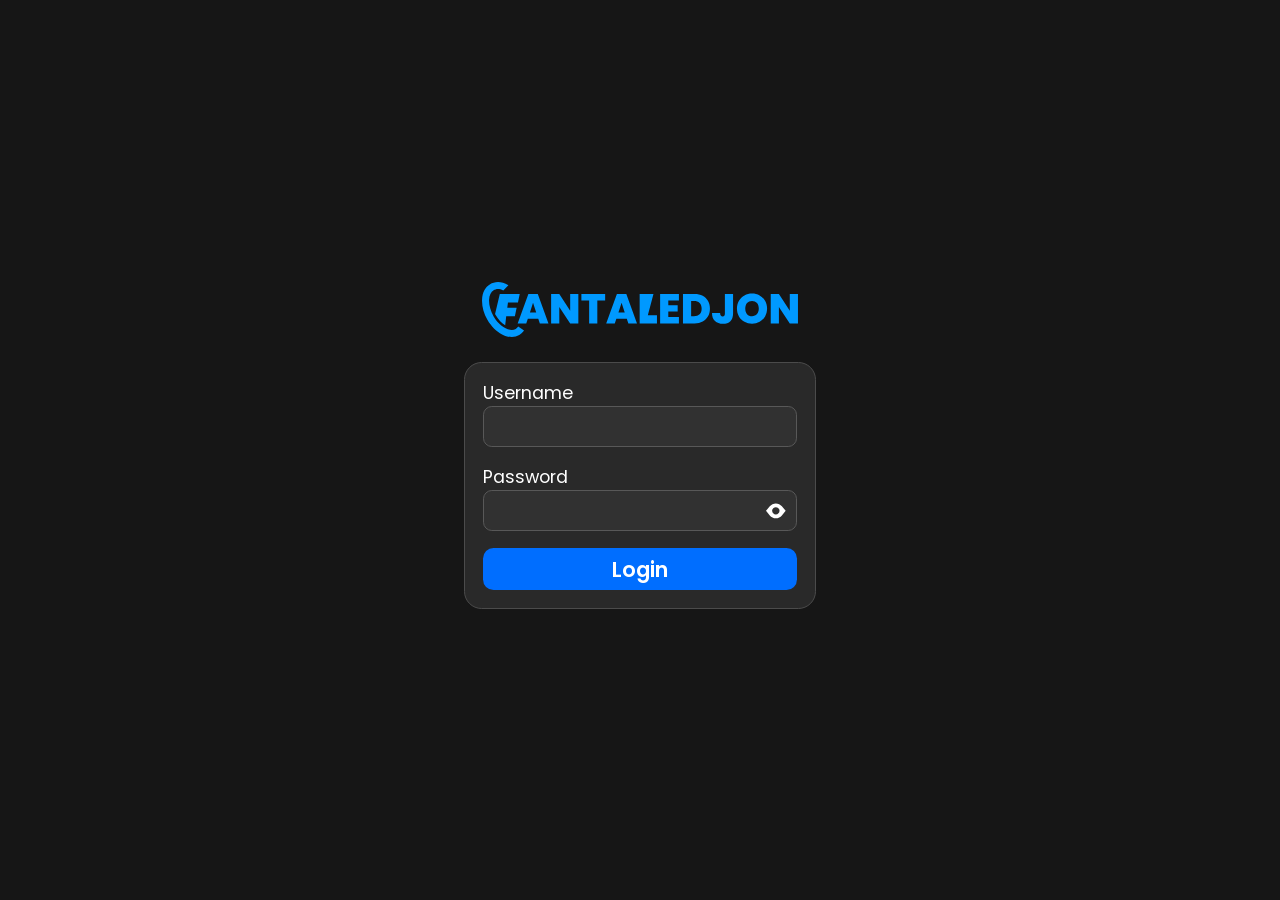
==== login/index.html @ 0699d18b "Add login page with authentication functionality" ====
<!DOCTYPE html>
<html lang="en">

<head>
    <meta charset="UTF-8">
    <meta name="viewport" content="width=device-width, initial-scale=1.0">
    <title>Ledjon</title>
    <link rel="preconnect" href="https://fonts.googleapis.com">
    <link rel="preconnect" href="https://fonts.gstatic.com" crossorigin>
    <link
        href="https://fonts.googleapis.com/css2?family=Poppins:ital,wght@0,100;0,200;0,300;0,400;0,500;0,600;0,700;0,800;0,900;1,100;1,200;1,300;1,400;1,500;1,600;1,700;1,800;1,900&display=swap"
        rel="stylesheet">
    <link href="/style.css" rel="stylesheet">
    <script>
        document.addEventListener("DOMContentLoaded", async () => {
            const supabaseUrl = "https://huylrrogzvynamyfyvaf.supabase.co/functions/v1/"
            const supabaseApiKey = "sb_publishable_AKQxiJ0muIg6Y3htF9D1gg_wyU1pYbV"


            const loginTokenCookie = await cookieStore.get("login_token")

            var token = null
            if (loginTokenCookie) {

                const user = await edgeFunction("get-user", "GET")

                if (user.error) {
                    cookieStore.delete("login_token")
                } else {
                    location = "/"
                }
                token = loginTokenCookie.value
            }


            async function edgeFunction(name, method, body, enableToken = true) {
                const response = await fetch(supabaseUrl + name, {
                    method,
                    body: JSON.stringify(body),
                    headers: {
                        apikey: supabaseApiKey,
                        ...enableToken && { token }
                    }
                })
                return response.json();
            }
            const showPasswordBtn = document.getElementById("password-show-btn")

            const showPasswordIcon = document.getElementById("password-noshow-icon")
            const hidePasswordIcon = document.getElementById("password-show-icon")

            const usernameInput = document.getElementById("username-input")
            const passwordInput = document.getElementById("password-input")

            const loginForm = document.getElementById("login-form")
            const loginButton = document.getElementById("login-button")

            const errorLabel = document.getElementById("error-label")

            var showPassword = false


            showPasswordBtn.addEventListener("click", () => {
                if (showPassword) {
                    hidePasswordIcon.style.display = ""
                    showPasswordIcon.style.display = "none"
                    passwordInput.type = "password"
                    showPassword = false
                } else {
                    hidePasswordIcon.style.display = "none"
                    showPasswordIcon.style.display = ""
                    passwordInput.type = "text"
                    showPassword = true
                }
            })


            function checkCredentials(soft) {
                const username = usernameInput.value.trim();
                const password = passwordInput.value;

                const usernameEmpty = username === "";
                const passwordEmpty = password === "";

                const usernameOk = username.length >= 4;
                const passwordOk = password.length >= 4;

                usernameInput.className = usernameOk ? "" : "error";
                passwordInput.className = passwordOk ? "" : "error";

                if (!soft) {
                    if (usernameEmpty && passwordEmpty) {
                        errorLabel.innerText = "Inserisci username e password";
                    } else if (usernameEmpty) {
                        errorLabel.innerText = "Inserisci lo username";
                    } else if (passwordEmpty) {
                        errorLabel.innerText = "Inserisci la password";
                    } else if (!usernameOk && !passwordOk) {
                        errorLabel.innerText = "Username e password non validi";
                    } else if (!usernameOk) {
                        errorLabel.innerText = "Username non valido";
                    } else if (!passwordOk) {
                        errorLabel.innerText = "Password non valida";
                    }
                }

                if (usernameOk && passwordOk) {
                    errorLabel.innerText = "";
                    loginButton.disabled = false
                    return true;
                } else {
                    return false;
                }
            }

            usernameInput.addEventListener("input", checkCredentials)

            passwordInput.addEventListener("input", checkCredentials)

            loginForm.addEventListener("submit", async (e) => {
                e.preventDefault();

                if (!checkCredentials()) {
                    loginButton.disabled = true
                    return
                }

                loginButton.disabled = true

                const login = await edgeFunction("log-in", "POST", {
                    username: usernameInput.value.trim(),
                    password: passwordInput.value
                }, false);

                if (login.error) {
                    errorLabel.innerText = login.error
                    usernameInput.className = "error"
                    passwordInput.className = "error"
                    return
                }

                await cookieStore.set({ name: "login_token", value: login.login_tokens.at(-1), maxAge: 604800, path: "/" }) // 1 settimana max age

                location = "/"
            })
        })
    </script>
</head>

<body>
    <div class="center-container">
        <a href="/">
            <img src="/fantaledjon.svg" class="logo">
        </a>
        <form id="login-form" class="popup login-form">
            <div class="popup-element">
                <label for="username-input">Username</label>
                <input type="text" name="username" id="username-input">
            </div>
            <div class="popup-element">
                <label for="password-input">Password</label>
                <input type="password" name="password" id="password-input">
                <button type="button" class="show-password-btn icon-button" id="password-show-btn">
                    <svg id="password-noshow-icon" style="display: none;" class="svg-icon"
                        xmlns="http://www.w3.org/2000/svg" viewBox="0 0 16 16">
                        <path fill-rule="evenodd" clip-rule="evenodd"
                            d="M16 16H13L10.8368 13.3376C9.96488 13.7682 8.99592 14 8 14C6.09909 14 4.29638 13.1557 3.07945 11.6953L0 8L3.07945 4.30466C3.14989 4.22013 3.22229 4.13767 3.29656 4.05731L0 0H3L16 16ZM5.35254 6.58774C5.12755 7.00862 5 7.48941 5 8C5 9.65685 6.34315 11 8 11C8.29178 11 8.57383 10.9583 8.84053 10.8807L5.35254 6.58774Z" />
                        <path
                            d="M16 8L14.2278 10.1266L7.63351 2.01048C7.75518 2.00351 7.87739 2 8 2C9.90091 2 11.7036 2.84434 12.9206 4.30466L16 8Z" />
                    </svg>
                    <svg id="password-show-icon" class="svg-icon" xmlns="http://www.w3.org/2000/svg"
                        viewBox="0 0 16 16">
                        <path fill-rule="evenodd" clip-rule="evenodd"
                            d="M0 8L3.07945 4.30466C4.29638 2.84434 6.09909 2 8 2C9.90091 2 11.7036 2.84434 12.9206 4.30466L16 8L12.9206 11.6953C11.7036 13.1557 9.90091 14 8 14C6.09909 14 4.29638 13.1557 3.07945 11.6953L0 8ZM8 11C9.65685 11 11 9.65685 11 8C11 6.34315 9.65685 5 8 5C6.34315 5 5 6.34315 5 8C5 9.65685 6.34315 11 8 11Z" />
                    </svg>
                </button>
            </div>
            <div class="popup-element">
                <button type="submit" id="login-button">Login</button>
            </div>
        </form>
        <span id="error-label"></span>
    </div>
</body>

</html>
---- style.css ----
:root {
    --accent-color: #006eff;
    --accent-color-active: #0099ff;
    --background-color: #161616;
    --background-color-form: #292929;
    --background-color-input: #313131;
    --border-color-form: #4b4b4b;
    --border-color-input: #585858;
    --background-color-disabled: #585858;
    --error-color: #ff1e00;
    --border-color-input-error: #3f2222;
    --text-color: #ffffff;
    --secondary-text-color: #cacaca;

    --popup-bezier: cubic-bezier(.1, .34, .38, 1)
}

*,
*::before,
*::after {
    box-sizing: border-box;
}


::selection {
    background: var(--accent-color);
    color: var(--text-color);
    text-shadow: none;
}

::-moz-selection {
    background: var(--accent-color);
    color: var(--text-color);
    text-shadow: none;
}


body {
    height: 100vh;
    margin: 0;
    padding: 0;
    font-family: Poppins;
    font-weight: 400;
    font-style: normal;
    font-size: 1.1rem;
    background-color: var(--background-color);
    color: var(--text-color);
}


.display-flex {
    display: flex;
    align-items: center;
}

.inline-margin {
    margin-inline-start: 0.25em;
}


button {
    height: 2em;
    font-family: inherit;
    font-size: larger;
    font-weight: 600;
    background-color: var(--accent-color);
    border: none;
    cursor: pointer;
    color: var(--text-color);
    border-radius: 0.5em;
    transition: 200ms;
    justify-content: center;
    align-items: center;
    display: flex;
}

button:hover {
    background-color: var(--accent-color-active);
}

button:active:not(:disabled) {
    transition: 0s;
    box-shadow: 0 0 0 1px var(--accent-color);
}


button:disabled {
    background-color: var(--background-color-disabled);
    cursor: default;
}

input {
    height: 2.3em;
    padding-inline-start: 0.7em;
    padding-inline-end: 1.5em;
    font-family: inherit;
    font-size: inherit;
    background-color: var(--background-color-input);
    border: 1px solid var(--border-color-input);
    color: var(--text-color);
    transition: 200ms;
    border-radius: 0.5em;
}

input:focus {
    outline: none;
    border: 1px solid var(--accent-color);
}

input.error {
    border: 1px solid var(--error-color);
    background-color: var(--border-color-input-error);
}

.input-edit {
    field-sizing: content;
    min-width: 1ch;
    padding: 0.5em;
}

.login-form {
    width: 20em;
}

.center-container {
    display: flex;
    justify-content: center;
    align-items: center;
    flex-direction: column;
    width: 100%;
    height: 100%;
}


.svg-icon {
    margin: 0;
    padding: 0;
    fill: var(--text-color);
    height: 100%;
}

.icon-div {
    height: 2em;
    width: 2em;
}

.big-icon-left {
    margin-inline-end: 1em;
}

.show-password {
    position: absolute;
    display: flex;
    right: 0.5em;
    bottom: 0.5em;
}

.show-password-btn {
    right: 0.25em;
    bottom: 0.2em;
    position: absolute;
}

.icon-button {
    height: 1.5em;
    width: 1.5em;
    background-color: transparent;
}

.logo {
    color: var(--accent-color);
    padding: 1em;
    width: 20em;
}

#error-label {
    height: 1.5em;
    padding: 0.5em;
}

#account-button {
    border-radius: 50%;
    width: 2.5em;
    height: 2.5em;
    padding-inline: 0.5em;
    position: absolute;
    right: 0.5em;
    top: 0.5em;
}

.popup {
    background-color: var(--background-color-form);
    border-radius: 1em;
    border: 1px solid var(--border-color-form);
    transform-origin: top right;
}

.popup-element {
    display: flex;
    flex-direction: column;
    position: relative;
    margin: 1em;
}

@keyframes popupAnimation {
    from {
        transform: scale(0);
    }

    to {
        transform: scale(1);
    }
}


.hidden {
    display: none;
}

.popup-showing {
    animation: var(--popup-bezier) 200ms popupAnimation forwards;
}

.popup-hiding {
    animation: var(--popup-bezier) 200ms popupAnimation forwards reverse;
}

.account-popup {
    position: absolute;
    right: 1em;
    top: 1em;
    padding: 0.5em 0 0 0;
    width: 20em;
}


.small-text {
    color: var(--secondary-text-color);
    font-size: 0.9em;
    line-height: 1.25em;
}

.page-selector {
    position: absolute;
    bottom: 0;
    width: 100%;
    height: 3em;
}

.page-selector-button {
    width: calc(100% / 3);
    height: 100%;
}
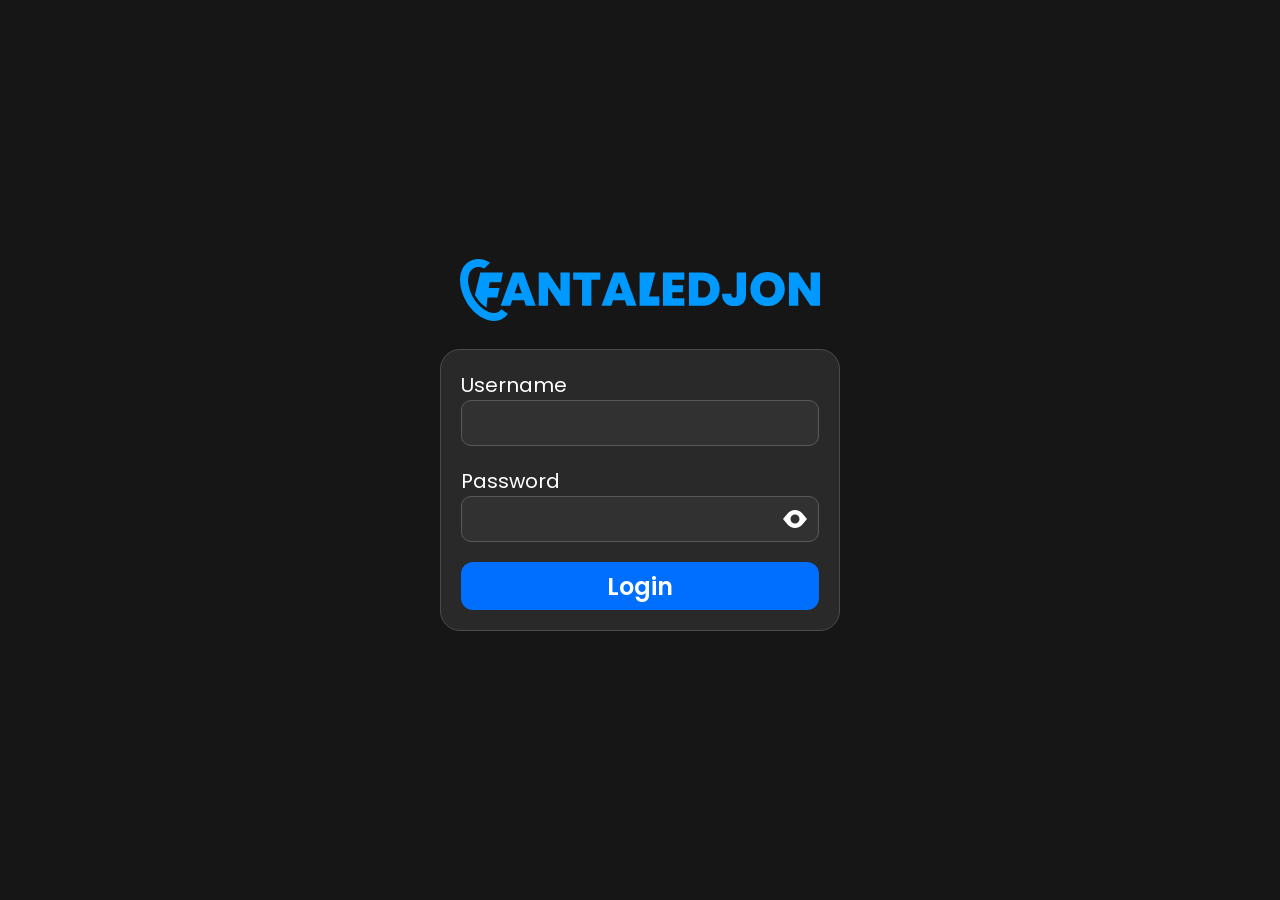
==== commit 9316b80c: "Replace repository with local folder" ====
--- a/login/index.html
+++ b/login/index.html
@@ -4,7 +4,7 @@
 <head>
     <meta charset="UTF-8">
     <meta name="viewport" content="width=device-width, initial-scale=1.0">
-    <title>Ledjon</title>
+    <title>Login - FantaLedjon</title>
     <link rel="preconnect" href="https://fonts.googleapis.com">
     <link rel="preconnect" href="https://fonts.gstatic.com" crossorigin>
     <link
@@ -21,6 +21,7 @@
 
             var token = null
             if (loginTokenCookie) {
+                token = loginTokenCookie.value
 
                 const user = await edgeFunction("get-user", "GET")
 
@@ -29,7 +30,6 @@
                 } else {
                     location = "/"
                 }
-                token = loginTokenCookie.value
             }
 
 
@@ -183,4 +183,4 @@
     </div>
 </body>
 
-</html>
+</html>
--- a/style.css
+++ b/style.css
@@ -1,253 +1,338 @@
-:root {
-    --accent-color: #006eff;
-    --accent-color-active: #0099ff;
-    --background-color: #161616;
-    --background-color-form: #292929;
-    --background-color-input: #313131;
-    --border-color-form: #4b4b4b;
-    --border-color-input: #585858;
-    --background-color-disabled: #585858;
-    --error-color: #ff1e00;
-    --border-color-input-error: #3f2222;
-    --text-color: #ffffff;
-    --secondary-text-color: #cacaca;
-
-    --popup-bezier: cubic-bezier(.1, .34, .38, 1)
-}
-
-*,
-*::before,
-*::after {
-    box-sizing: border-box;
-}
-
-
-::selection {
-    background: var(--accent-color);
-    color: var(--text-color);
-    text-shadow: none;
-}
-
-::-moz-selection {
-    background: var(--accent-color);
-    color: var(--text-color);
-    text-shadow: none;
-}
-
-
-body {
-    height: 100vh;
-    margin: 0;
-    padding: 0;
-    font-family: Poppins;
-    font-weight: 400;
-    font-style: normal;
-    font-size: 1.1rem;
-    background-color: var(--background-color);
-    color: var(--text-color);
-}
-
-
-.display-flex {
-    display: flex;
-    align-items: center;
-}
-
-.inline-margin {
-    margin-inline-start: 0.25em;
-}
-
-
-button {
-    height: 2em;
-    font-family: inherit;
-    font-size: larger;
-    font-weight: 600;
-    background-color: var(--accent-color);
-    border: none;
-    cursor: pointer;
-    color: var(--text-color);
-    border-radius: 0.5em;
-    transition: 200ms;
-    justify-content: center;
-    align-items: center;
-    display: flex;
-}
-
-button:hover {
-    background-color: var(--accent-color-active);
-}
-
-button:active:not(:disabled) {
-    transition: 0s;
-    box-shadow: 0 0 0 1px var(--accent-color);
-}
-
-
-button:disabled {
-    background-color: var(--background-color-disabled);
-    cursor: default;
-}
-
-input {
-    height: 2.3em;
-    padding-inline-start: 0.7em;
-    padding-inline-end: 1.5em;
-    font-family: inherit;
-    font-size: inherit;
-    background-color: var(--background-color-input);
-    border: 1px solid var(--border-color-input);
-    color: var(--text-color);
-    transition: 200ms;
-    border-radius: 0.5em;
-}
-
-input:focus {
-    outline: none;
-    border: 1px solid var(--accent-color);
-}
-
-input.error {
-    border: 1px solid var(--error-color);
-    background-color: var(--border-color-input-error);
-}
-
-.input-edit {
-    field-sizing: content;
-    min-width: 1ch;
-    padding: 0.5em;
-}
-
-.login-form {
-    width: 20em;
-}
-
-.center-container {
-    display: flex;
-    justify-content: center;
-    align-items: center;
-    flex-direction: column;
-    width: 100%;
-    height: 100%;
-}
-
-
-.svg-icon {
-    margin: 0;
-    padding: 0;
-    fill: var(--text-color);
-    height: 100%;
-}
-
-.icon-div {
-    height: 2em;
-    width: 2em;
-}
-
-.big-icon-left {
-    margin-inline-end: 1em;
-}
-
-.show-password {
-    position: absolute;
-    display: flex;
-    right: 0.5em;
-    bottom: 0.5em;
-}
-
-.show-password-btn {
-    right: 0.25em;
-    bottom: 0.2em;
-    position: absolute;
-}
-
-.icon-button {
-    height: 1.5em;
-    width: 1.5em;
-    background-color: transparent;
-}
-
-.logo {
-    color: var(--accent-color);
-    padding: 1em;
-    width: 20em;
-}
-
-#error-label {
-    height: 1.5em;
-    padding: 0.5em;
-}
-
-#account-button {
-    border-radius: 50%;
-    width: 2.5em;
-    height: 2.5em;
-    padding-inline: 0.5em;
-    position: absolute;
-    right: 0.5em;
-    top: 0.5em;
-}
-
-.popup {
-    background-color: var(--background-color-form);
-    border-radius: 1em;
-    border: 1px solid var(--border-color-form);
-    transform-origin: top right;
-}
-
-.popup-element {
-    display: flex;
-    flex-direction: column;
-    position: relative;
-    margin: 1em;
-}
-
-@keyframes popupAnimation {
-    from {
-        transform: scale(0);
-    }
-
-    to {
-        transform: scale(1);
-    }
-}
-
-
-.hidden {
-    display: none;
-}
-
-.popup-showing {
-    animation: var(--popup-bezier) 200ms popupAnimation forwards;
-}
-
-.popup-hiding {
-    animation: var(--popup-bezier) 200ms popupAnimation forwards reverse;
-}
-
-.account-popup {
-    position: absolute;
-    right: 1em;
-    top: 1em;
-    padding: 0.5em 0 0 0;
-    width: 20em;
-}
-
-
-.small-text {
-    color: var(--secondary-text-color);
-    font-size: 0.9em;
-    line-height: 1.25em;
-}
-
-.page-selector {
-    position: absolute;
-    bottom: 0;
-    width: 100%;
-    height: 3em;
-}
-
-.page-selector-button {
-    width: calc(100% / 3);
-    height: 100%;
+:root {
+    --accent-color: #006eff;
+    --accent-color-active: #0099ff;
+    --background-color: #161616;
+    --background-color-form: #292929;
+    --background-color-input: #313131;
+    --border-color-form: #4b4b4b;
+    --border-color-input: #585858;
+    --background-color-disabled: #585858;
+    --error-color: #ff1e00;
+    --border-color-input-error: #3f2222;
+    --text-color: #ffffff;
+    --secondary-text-color: #cacaca;
+
+    --background-color-table: #292929;
+    --interazione-comune: hsl(205, 50%, 20%);
+    --interazione-rara:  hsl(114, 60%, 20%);
+    --interazione-epica:  hsl(293, 71%, 25%);
+    --interazione-leggendaria:  hsl(41, 80%, 25%);
+
+    --popup-bezier: cubic-bezier(.1, .34, .38, 1)
+}
+
+*,
+*::before,
+*::after {
+    box-sizing: border-box;
+}
+
+
+::selection {
+    background: var(--accent-color);
+    color: var(--text-color);
+    text-shadow: none;
+}
+
+::-moz-selection {
+    background: var(--accent-color);
+    color: var(--text-color);
+    text-shadow: none;
+}
+
+
+body {
+    height: 100vh;
+    margin: 0;
+    padding: 0;
+    font-family: Poppins;
+    font-weight: 400;
+    font-style: normal;
+    font-size: min(calc(1vw*3.5), 20px);
+    background-color: var(--background-color);
+    color: var(--text-color);
+}
+
+
+.display-flex {
+    display: flex;
+    align-items: center;
+}
+
+.inline-margin {
+    margin-inline-start: 0.25em;
+}
+
+
+button {
+    height: 2em;
+    font-family: inherit;
+    font-size: larger;
+    font-weight: 600;
+    background-color: var(--accent-color);
+    border: none;
+    cursor: pointer;
+    color: var(--text-color);
+    border-radius: 0.5em;
+    transition: 200ms;
+    justify-content: center;
+    align-items: center;
+    display: flex;
+}
+
+button:hover {
+    background-color: var(--accent-color-active);
+}
+
+.clickable{
+    cursor: pointer;
+}
+
+.clickable:hover{
+    outline: solid 2px var(--accent-color);
+}
+
+button:active:not(:disabled) {
+    transition: 0s;
+    box-shadow: 0 0 0 1px var(--accent-color);
+}
+
+
+button:disabled {
+    background-color: var(--background-color-disabled);
+    cursor: default;
+}
+
+input {
+    height: 2.3em;
+    padding-inline-start: 0.7em;
+    padding-inline-end: 1.5em;
+    font-family: inherit;
+    font-size: inherit;
+    background-color: var(--background-color-input);
+    border: 1px solid var(--border-color-input);
+    color: var(--text-color);
+    transition: 200ms;
+    border-radius: 0.5em;
+}
+
+input:focus {
+    outline: none;
+    border: 1px solid var(--accent-color);
+}
+
+input.error {
+    border: 1px solid var(--error-color);
+    background-color: var(--border-color-input-error);
+}
+
+.input-edit {
+    field-sizing: content;
+    min-width: 1ch;
+    padding: 0.5em;
+}
+
+.login-form {
+    width: 20em;
+}
+
+.center-container {
+    display: flex;
+    justify-content: center;
+    align-items: center;
+    flex-direction: column;
+    width: 100%;
+    height: 100%;
+}
+
+.scroll-container {
+    overflow: visible;
+}
+
+
+.svg-icon {
+    margin: 0;
+    padding: 0;
+    fill: var(--text-color);
+    height: 100%;
+}
+
+.icon-div {
+    height: 2em;
+    width: 2em;
+}
+
+.big-icon-left {
+    margin-inline-end: 1em;
+}
+
+.show-password {
+    position: absolute;
+    display: flex;
+    right: 0.5em;
+    bottom: 0.5em;
+}
+
+.show-password-btn {
+    right: 0.25em;
+    bottom: 0.2em;
+    position: absolute;
+}
+
+.icon-button {
+    height: 1.5em;
+    width: 1.5em;
+    background-color: transparent;
+}
+
+.logo {
+    color: var(--accent-color);
+    padding: 1em;
+    width: 20em;
+}
+
+#error-label {
+    height: 1.5em;
+    padding: 0.5em;
+}
+
+#account-button {
+    border-radius: 50%;
+    width: 2.5em;
+    height: 2.5em;
+    padding-inline: 0.5em;
+    position: absolute;
+    right: 0.5em;
+    top: 0.5em;
+}
+
+.popup {
+    background-color: var(--background-color-form);
+    border-radius: 1em;
+    border: 1px solid var(--border-color-form);
+    transform-origin: top right;
+}
+
+.popup-element {
+    display: flex;
+    flex-direction: column;
+    position: relative;
+    margin: 1em;
+}
+
+@keyframes popupAnimation {
+    from {
+        transform: scale(0);
+    }
+
+    to {
+        transform: scale(1);
+    }
+}
+
+
+.hidden {
+    display: none;
+}
+
+.popup-showing {
+    animation: var(--popup-bezier) 200ms popupAnimation forwards;
+}
+
+.popup-hiding {
+    animation: var(--popup-bezier) 200ms popupAnimation forwards reverse;
+}
+
+.account-popup {
+    position: absolute;
+    right: 1em;
+    top: 1em;
+    padding: 0.5em 0 0 0;
+    width: 20em;
+}
+
+
+.small-text {
+    color: var(--secondary-text-color);
+    font-size: 0.9em;
+    line-height: 1.25em;
+}
+
+.page-selector {
+    position: absolute;
+    bottom: 0;
+    width: 100%;
+    height: 3em;
+}
+
+.page-selector-button {
+    width: calc((100% - 0.45em) / 3);
+    height: 100%;
+    display: inline;
+}
+
+
+
+.form-page-buttons {
+    position: absolute;
+    bottom: 0;
+    width: 100%;
+    height: 3em;
+}
+
+.form-save-button {
+    height: 100%;
+    float: right;
+    margin: 0em 0.3em;
+    padding: 0.8em;
+}
+
+
+
+
+table {
+    table-layout: fixed;
+    width: calc(17em*4);
+}
+
+th,
+td {
+    border: none;
+    outline: none;
+    outline-offset: -2px;
+    padding: 0.5em;
+    border-radius: 0.6em;
+    background-color: var(--background-color-table);
+}
+
+.td-selected {
+    outline: dashed 2px var(--accent-color);
+    filter: brightness(130%);
+}
+
+.interaction-div{
+    display: flex;
+    align-items: center;
+    height: 3em;
+}
+
+.interaction-punti {
+    margin: 0 0.6em;
+    font-weight: bold;
+}
+
+.interazione-comune {
+    background-color: var(--interazione-comune);
+}
+
+.interazione-rara {
+    background-color: var(--interazione-rara);
+}
+
+.interazione-epica {
+    background-color: var(--interazione-epica);
+}
+
+.interazione-leggendaria {
+    background-color: var(--interazione-leggendaria);
 }
